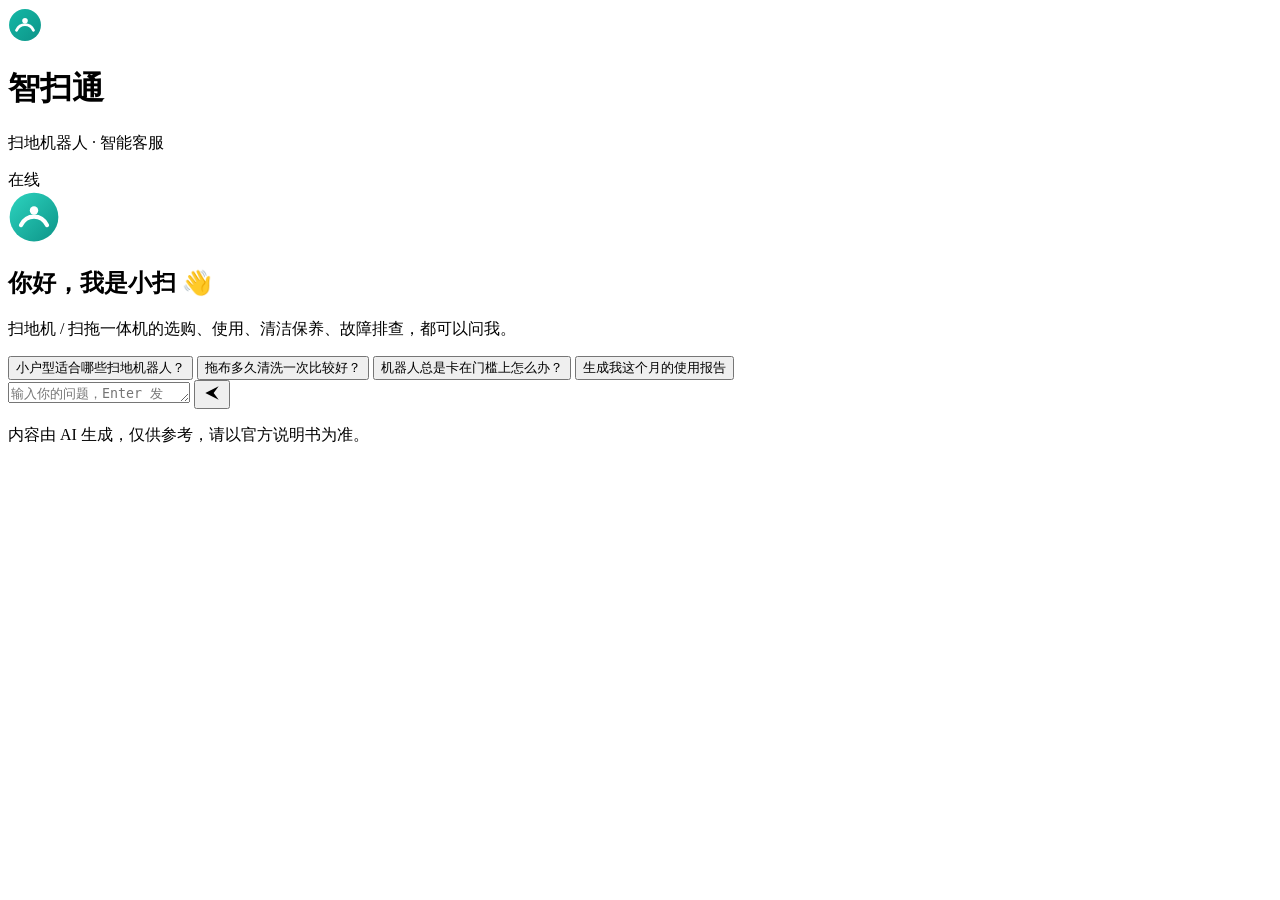
==== web/index.html @ aadbd24a "feat: FastAPI + RAG robot-vacuum customer service assistant" ====
<!DOCTYPE html>
<html lang="zh-CN">
<head>
  <meta charset="UTF-8" />
  <meta name="viewport" content="width=device-width, initial-scale=1.0" />
  <title>智扫通 · 智能客服</title>
  <link rel="preconnect" href="https://fonts.googleapis.com" />
  <link rel="stylesheet" href="/static/styles.css" />
  <link rel="icon" href="data:image/svg+xml,%3Csvg xmlns='http://www.w3.org/2000/svg' viewBox='0 0 32 32'%3E%3Ccircle cx='16' cy='16' r='14' fill='%230d9488'/%3E%3Cpath d='M9 20c3-6 11-6 14 0' stroke='white' stroke-width='2.4' fill='none' stroke-linecap='round'/%3E%3Ccircle cx='16' cy='12' r='2.2' fill='white'/%3E%3C/svg%3E" />
</head>
<body>
  <div class="app">
    <!-- 顶部品牌栏 -->
    <header class="topbar">
      <div class="brand">
        <span class="brand__mark" aria-hidden="true">
          <svg viewBox="0 0 32 32" width="34" height="34">
            <circle cx="16" cy="16" r="15" fill="url(#g)"></circle>
            <path d="M8 21c3.5-7 12.5-7 16 0" stroke="#fff" stroke-width="2.6" fill="none" stroke-linecap="round"></path>
            <circle cx="16" cy="12" r="2.6" fill="#fff"></circle>
            <defs>
              <linearGradient id="g" x1="0" y1="0" x2="1" y2="1">
                <stop offset="0" stop-color="#14b8a6"></stop>
                <stop offset="1" stop-color="#0d9488"></stop>
              </linearGradient>
            </defs>
          </svg>
        </span>
        <div class="brand__text">
          <h1 class="brand__name">智扫通</h1>
          <p class="brand__sub">扫地机器人 · 智能客服</p>
        </div>
      </div>
      <div class="status">
        <span class="status__dot"></span>
        <span class="status__label">在线</span>
      </div>
    </header>

    <!-- 消息区 -->
    <main id="messages" class="messages">
      <section id="welcome" class="welcome">
        <div class="welcome__avatar">
          <svg viewBox="0 0 32 32" width="52" height="52">
            <circle cx="16" cy="16" r="15" fill="url(#g2)"></circle>
            <path d="M8 21c3.5-7 12.5-7 16 0" stroke="#fff" stroke-width="2.6" fill="none" stroke-linecap="round"></path>
            <circle cx="16" cy="12" r="2.6" fill="#fff"></circle>
            <defs>
              <linearGradient id="g2" x1="0" y1="0" x2="1" y2="1">
                <stop offset="0" stop-color="#2dd4bf"></stop>
                <stop offset="1" stop-color="#0d9488"></stop>
              </linearGradient>
            </defs>
          </svg>
        </div>
        <h2 class="welcome__title">你好，我是小扫 👋</h2>
        <p class="welcome__desc">扫地机 / 扫拖一体机的选购、使用、清洁保养、故障排查，都可以问我。</p>
        <div class="chips" id="suggestions">
          <button class="chip" type="button">小户型适合哪些扫地机器人？</button>
          <button class="chip" type="button">拖布多久清洗一次比较好？</button>
          <button class="chip" type="button">机器人总是卡在门槛上怎么办？</button>
          <button class="chip" type="button">生成我这个月的使用报告</button>
        </div>
      </section>
    </main>

    <!-- 输入区 -->
    <footer class="composer">
      <form id="chat-form" class="composer__form" autocomplete="off">
        <textarea
          id="input"
          class="composer__input"
          rows="1"
          placeholder="输入你的问题，Enter 发送，Shift + Enter 换行"
          maxlength="1000"></textarea>
        <button id="send" class="composer__send" type="submit" aria-label="发送">
          <svg viewBox="0 0 24 24" width="20" height="20" aria-hidden="true">
            <path d="M4 12l16-8-6 8 6 8-16-8z" fill="currentColor"></path>
          </svg>
        </button>
      </form>
      <p class="composer__tip">内容由 AI 生成，仅供参考，请以官方说明书为准。</p>
    </footer>
  </div>

  <script src="/static/app.js"></script>
</body>
</html>
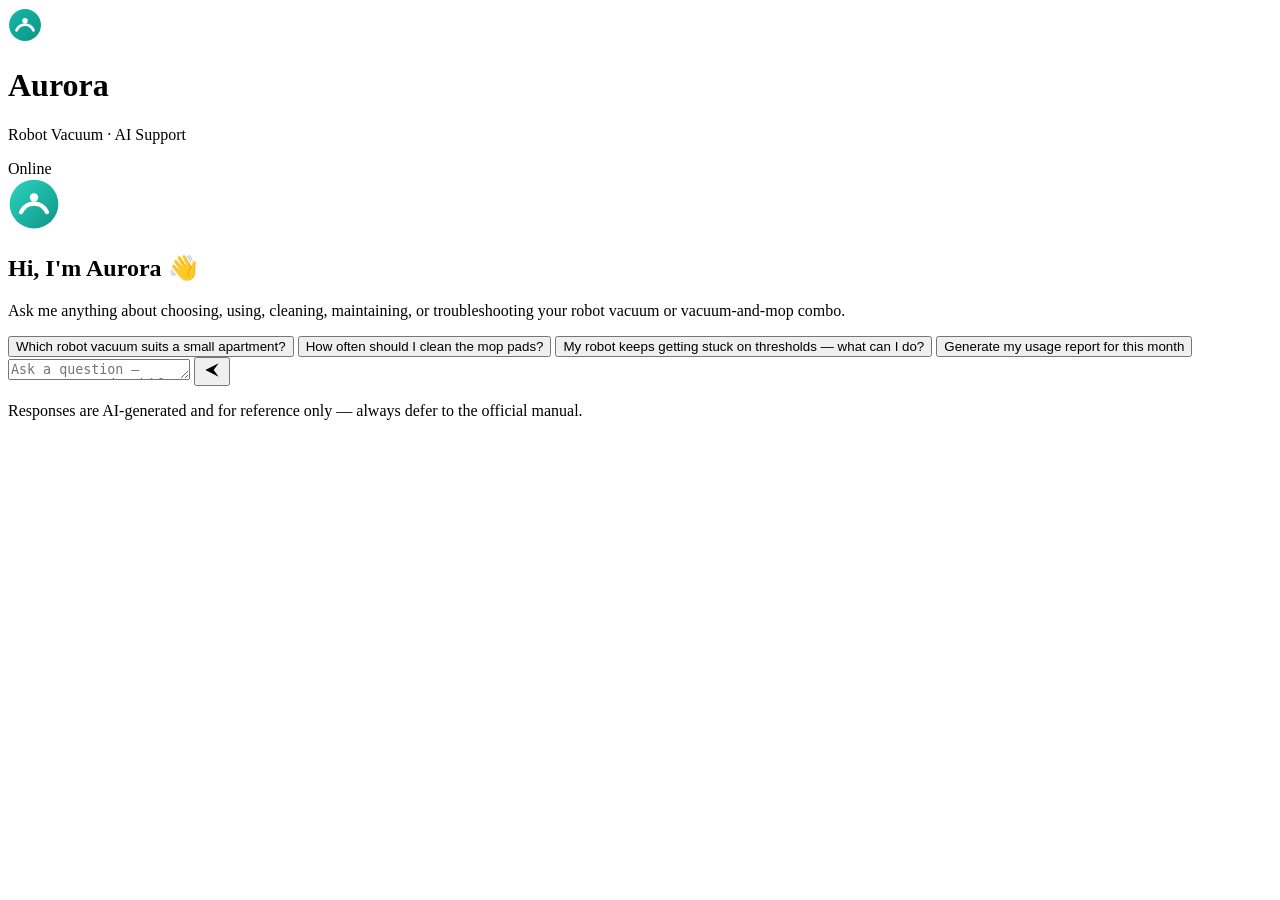
==== commit 55c1b5a7: "feat: internationalize for OpenAI-compatible providers and English content - Default to any OpenAI-c" ====
--- a/web/index.html
+++ b/web/index.html
@@ -1,9 +1,9 @@
 <!DOCTYPE html>
-<html lang="zh-CN">
+<html lang="en">
 <head>
   <meta charset="UTF-8" />
   <meta name="viewport" content="width=device-width, initial-scale=1.0" />
-  <title>智扫通 · 智能客服</title>
+  <title>Aurora · Robot Vacuum Support</title>
   <link rel="preconnect" href="https://fonts.googleapis.com" />
   <link rel="stylesheet" href="/static/styles.css" />
   <link rel="icon" href="data:image/svg+xml,%3Csvg xmlns='http://www.w3.org/2000/svg' viewBox='0 0 32 32'%3E%3Ccircle cx='16' cy='16' r='14' fill='%230d9488'/%3E%3Cpath d='M9 20c3-6 11-6 14 0' stroke='white' stroke-width='2.4' fill='none' stroke-linecap='round'/%3E%3Ccircle cx='16' cy='12' r='2.2' fill='white'/%3E%3C/svg%3E" />
@@ -27,13 +27,13 @@
           </svg>
         </span>
         <div class="brand__text">
-          <h1 class="brand__name">智扫通</h1>
-          <p class="brand__sub">扫地机器人 · 智能客服</p>
+          <h1 class="brand__name">Aurora</h1>
+          <p class="brand__sub">Robot Vacuum · AI Support</p>
         </div>
       </div>
       <div class="status">
         <span class="status__dot"></span>
-        <span class="status__label">在线</span>
+        <span class="status__label">Online</span>
       </div>
     </header>
 
@@ -53,13 +53,13 @@
             </defs>
           </svg>
         </div>
-        <h2 class="welcome__title">你好，我是小扫 👋</h2>
-        <p class="welcome__desc">扫地机 / 扫拖一体机的选购、使用、清洁保养、故障排查，都可以问我。</p>
+        <h2 class="welcome__title">Hi, I'm Aurora 👋</h2>
+        <p class="welcome__desc">Ask me anything about choosing, using, cleaning, maintaining, or troubleshooting your robot vacuum or vacuum-and-mop combo.</p>
         <div class="chips" id="suggestions">
-          <button class="chip" type="button">小户型适合哪些扫地机器人？</button>
-          <button class="chip" type="button">拖布多久清洗一次比较好？</button>
-          <button class="chip" type="button">机器人总是卡在门槛上怎么办？</button>
-          <button class="chip" type="button">生成我这个月的使用报告</button>
+          <button class="chip" type="button">Which robot vacuum suits a small apartment?</button>
+          <button class="chip" type="button">How often should I clean the mop pads?</button>
+          <button class="chip" type="button">My robot keeps getting stuck on thresholds — what can I do?</button>
+          <button class="chip" type="button">Generate my usage report for this month</button>
         </div>
       </section>
     </main>
@@ -71,15 +71,15 @@
           id="input"
           class="composer__input"
           rows="1"
-          placeholder="输入你的问题，Enter 发送，Shift + Enter 换行"
+          placeholder="Ask a question — Enter to send, Shift + Enter for a new line"
           maxlength="1000"></textarea>
-        <button id="send" class="composer__send" type="submit" aria-label="发送">
+        <button id="send" class="composer__send" type="submit" aria-label="Send">
           <svg viewBox="0 0 24 24" width="20" height="20" aria-hidden="true">
             <path d="M4 12l16-8-6 8 6 8-16-8z" fill="currentColor"></path>
           </svg>
         </button>
       </form>
-      <p class="composer__tip">内容由 AI 生成，仅供参考，请以官方说明书为准。</p>
+      <p class="composer__tip">Responses are AI-generated and for reference only — always defer to the official manual.</p>
     </footer>
   </div>
 
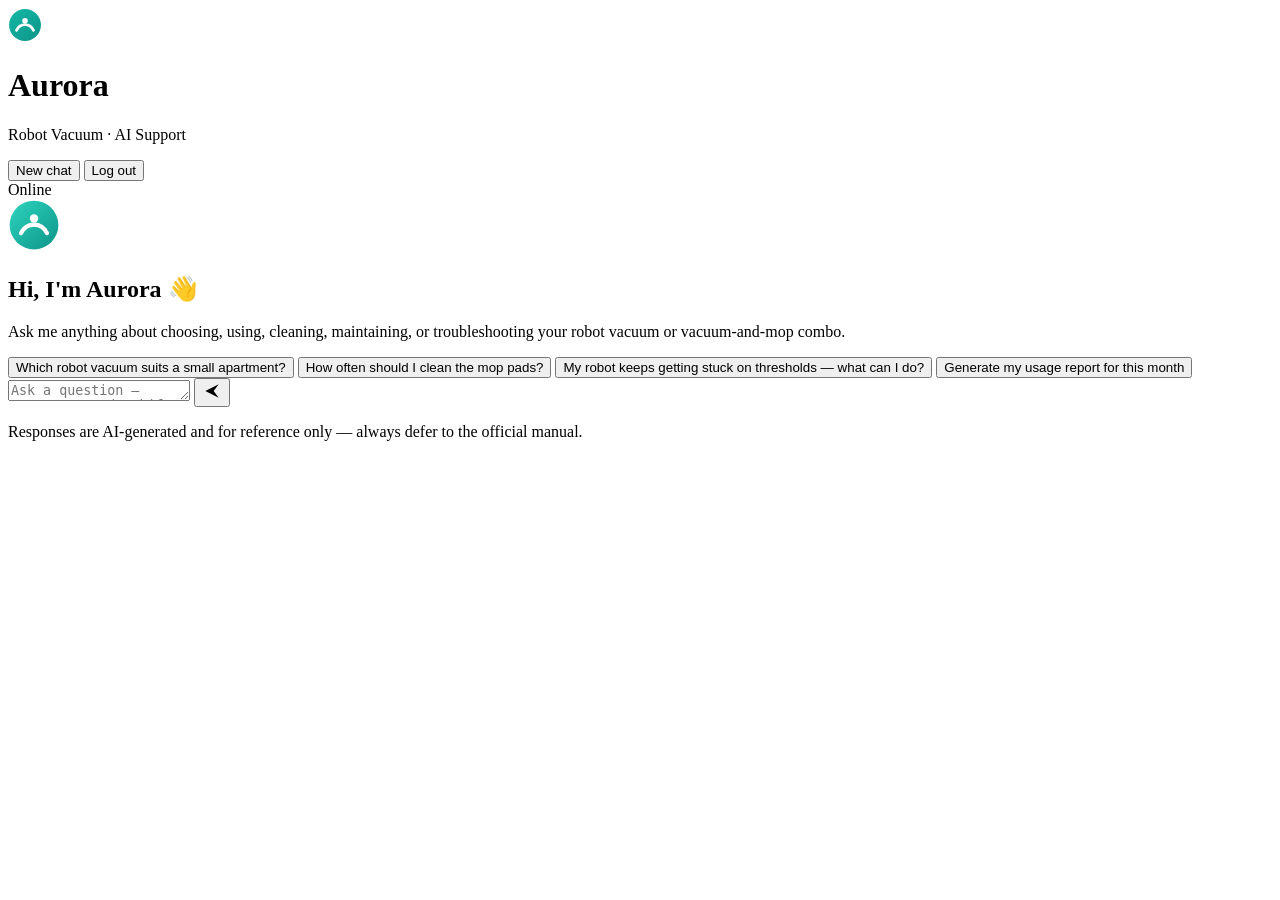
==== commit 4fc4d8a7: "feat: add enterprise auth, scoped memory, and automated RAG updates" ====
--- a/web/index.html
+++ b/web/index.html
@@ -10,7 +10,7 @@
 </head>
 <body>
   <div class="app">
-    <!-- 顶部品牌栏 -->
+    <!-- Brand header -->
     <header class="topbar">
       <div class="brand">
         <span class="brand__mark" aria-hidden="true">
@@ -31,13 +31,19 @@
           <p class="brand__sub">Robot Vacuum · AI Support</p>
         </div>
       </div>
-      <div class="status">
-        <span class="status__dot"></span>
-        <span class="status__label">Online</span>
+      <div class="topbar__actions">
+        <button id="new-chat" class="topbar__button" type="button">New chat</button>
+        <a id="admin-link" class="topbar__button" href="/admin" hidden>Admin</a>
+        <span id="current-user" class="status__label"></span>
+        <button id="logout" class="topbar__button" type="button">Log out</button>
+        <div class="status">
+          <span class="status__dot"></span>
+          <span class="status__label">Online</span>
+        </div>
       </div>
     </header>
 
-    <!-- 消息区 -->
+    <!-- Messages -->
     <main id="messages" class="messages">
       <section id="welcome" class="welcome">
         <div class="welcome__avatar">
@@ -64,7 +70,7 @@
       </section>
     </main>
 
-    <!-- 输入区 -->
+    <!-- Composer -->
     <footer class="composer">
       <form id="chat-form" class="composer__form" autocomplete="off">
         <textarea
